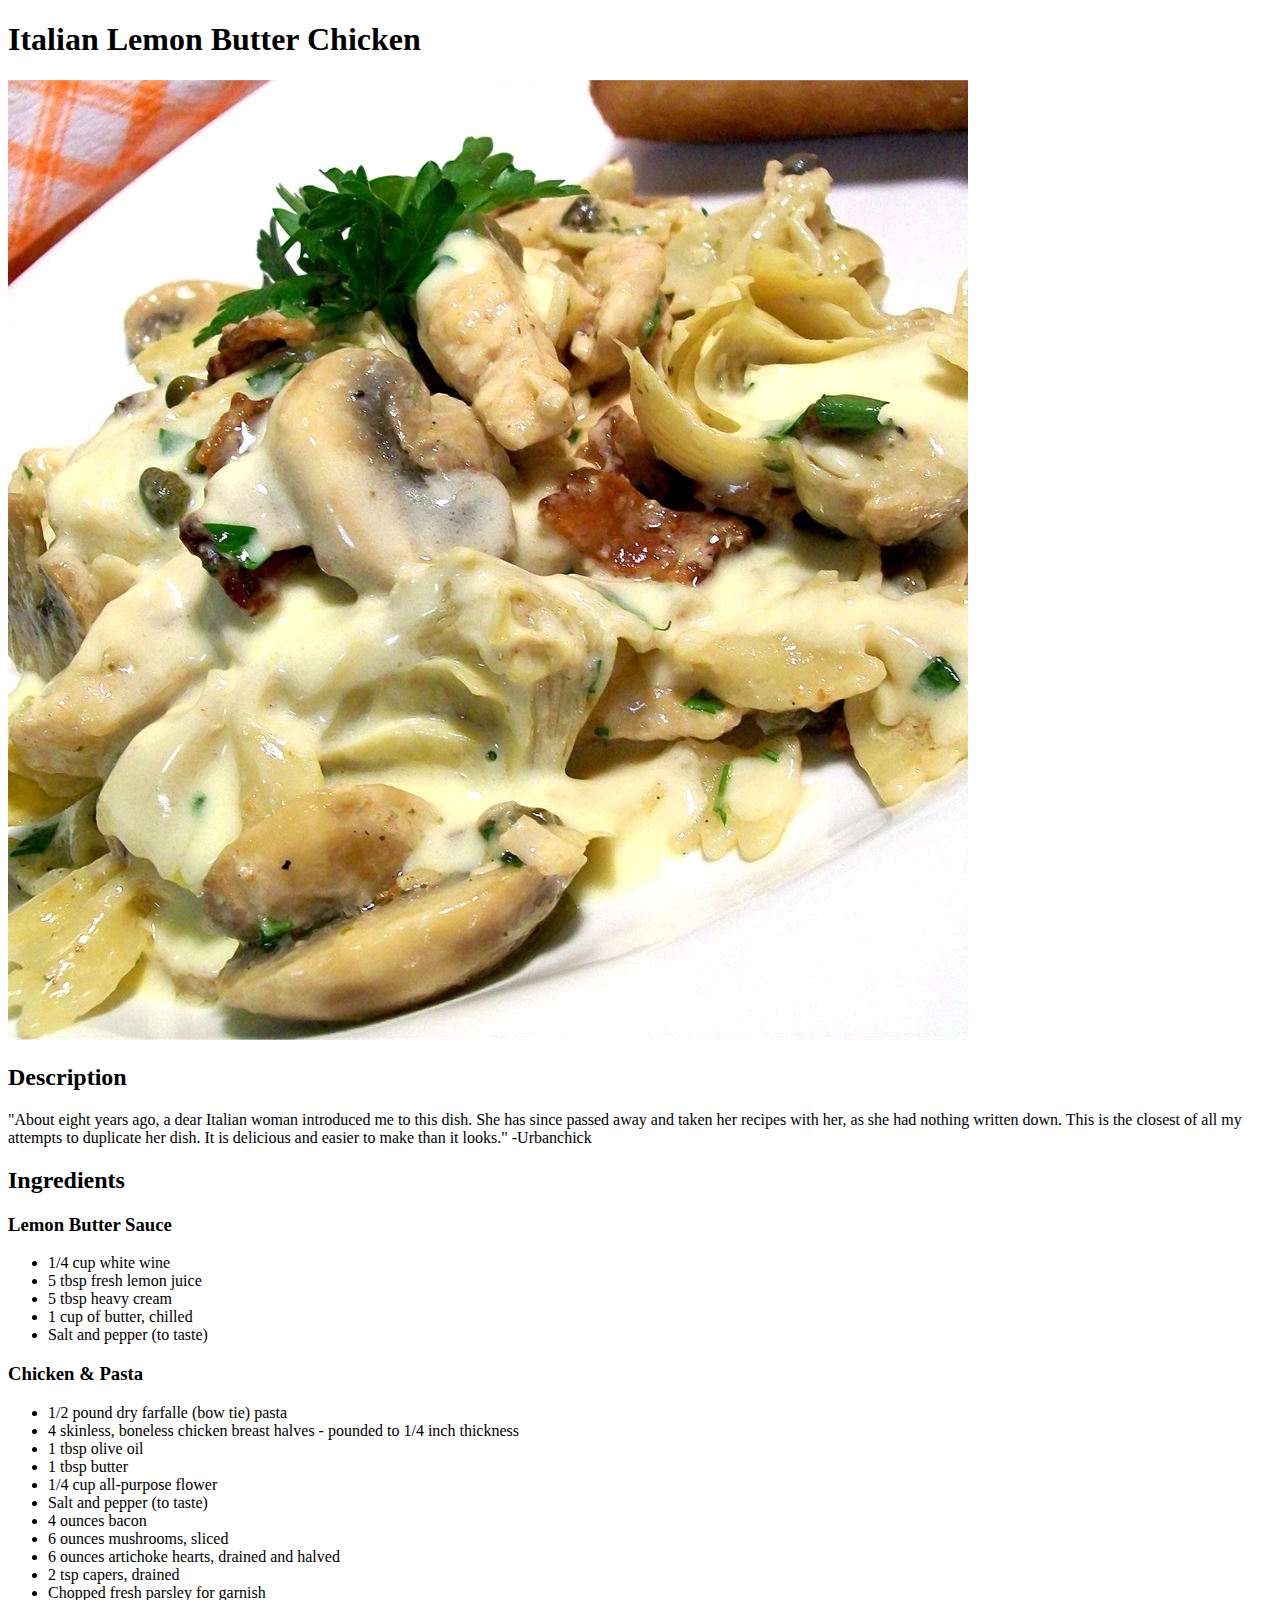
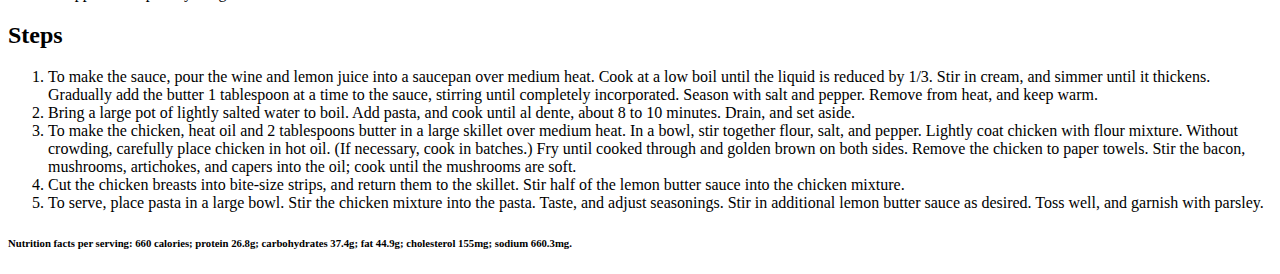
==== recipes/butter-chicken.html @ b6d5867d "Connected index to butter chicken recipe page Finished butter chicken recipe page" ====
<!DOCTYPE html>

<html lang="en">

<head>
    <meta charset="UTF-8">
    <meta http-equiv="X-UA-Compatible" content="IE=edge">
    <meta name="viewport" content="width=
    , initial-scale=1.0">

    <title>Italian Lemon Butter Chicken Recipe</title>

</head>

<body>
    
    <h1>Italian Lemon Butter Chicken</h1>

    <img src="../images/italian-lemon-butter-chicken-finished.jpeg" alt="A picture of finished italian lemon butter chicken">

    <h2>Description</h2>

    <p>"About eight years ago, a dear Italian woman introduced me to this dish. She has since passed away and taken her recipes with her, as she had nothing written down. This is the closest of all my attempts to duplicate her dish. It is delicious and easier to make than it looks." -Urbanchick</p>

    <h2>Ingredients</h2>
    
    <h3>Lemon Butter Sauce</h3>
    <ul>
        <li>1/4 cup white wine</li>
        <li>5 tbsp fresh lemon juice</li>
        <li>5 tbsp heavy cream</li>
        <li>1 cup of butter, chilled</li>
        <li>Salt and pepper (to taste)</li>
    </ul>

    <h3>Chicken & Pasta</h3>
    <ul>
        <li>1/2 pound dry farfalle (bow tie) pasta</li>
        <li>4 skinless, boneless chicken breast halves - pounded to 1/4 inch thickness</li>
        <li>1 tbsp olive oil</li>
        <li>1 tbsp butter</li>
        <li>1/4 cup all-purpose flower</li>
        <li>Salt and pepper (to taste)</li>
        <li>4 ounces bacon</li>
        <li>6 ounces mushrooms, sliced</li>
        <li>6 ounces artichoke hearts, drained and halved</li>
        <li>2 tsp capers, drained</li>
        <li>Chopped fresh parsley for garnish</li>
    </ul>

    <h2>Steps</h2>
    <ol>
        <li>To make the sauce, pour the wine and lemon juice into a saucepan over medium heat. Cook at a low boil until the liquid is reduced by 1/3. Stir in cream, and simmer until it thickens. Gradually add the butter 1 tablespoon at a time to the sauce, stirring until completely incorporated. Season with salt and pepper. Remove from heat, and keep warm.</li>
        <li>Bring a large pot of lightly salted water to boil. Add pasta, and cook until al dente, about 8 to 10 minutes. Drain, and set aside.</li>
        <li>To make the chicken, heat oil and 2 tablespoons butter in a large skillet over medium heat. In a bowl, stir together flour, salt, and pepper. Lightly coat chicken with flour mixture. Without crowding, carefully place chicken in hot oil. (If necessary, cook in batches.) Fry until cooked through and golden brown on both sides. Remove the chicken to paper towels. Stir the bacon, mushrooms, artichokes, and capers into the oil; cook until the mushrooms are soft.</li>
        <li>Cut the chicken breasts into bite-size strips, and return them to the skillet. Stir half of the lemon butter sauce into the chicken mixture.</li>
        <li>To serve, place pasta in a large bowl. Stir the chicken mixture into the pasta. Taste, and adjust seasonings. Stir in additional lemon butter sauce as desired. Toss well, and garnish with parsley.</li>
    </ol>

    <h6>Nutrition facts per serving: 660 calories; protein 26.8g; carbohydrates 37.4g; fat 44.9g; cholesterol 155mg; sodium 660.3mg.</h6>
</body>

</html>
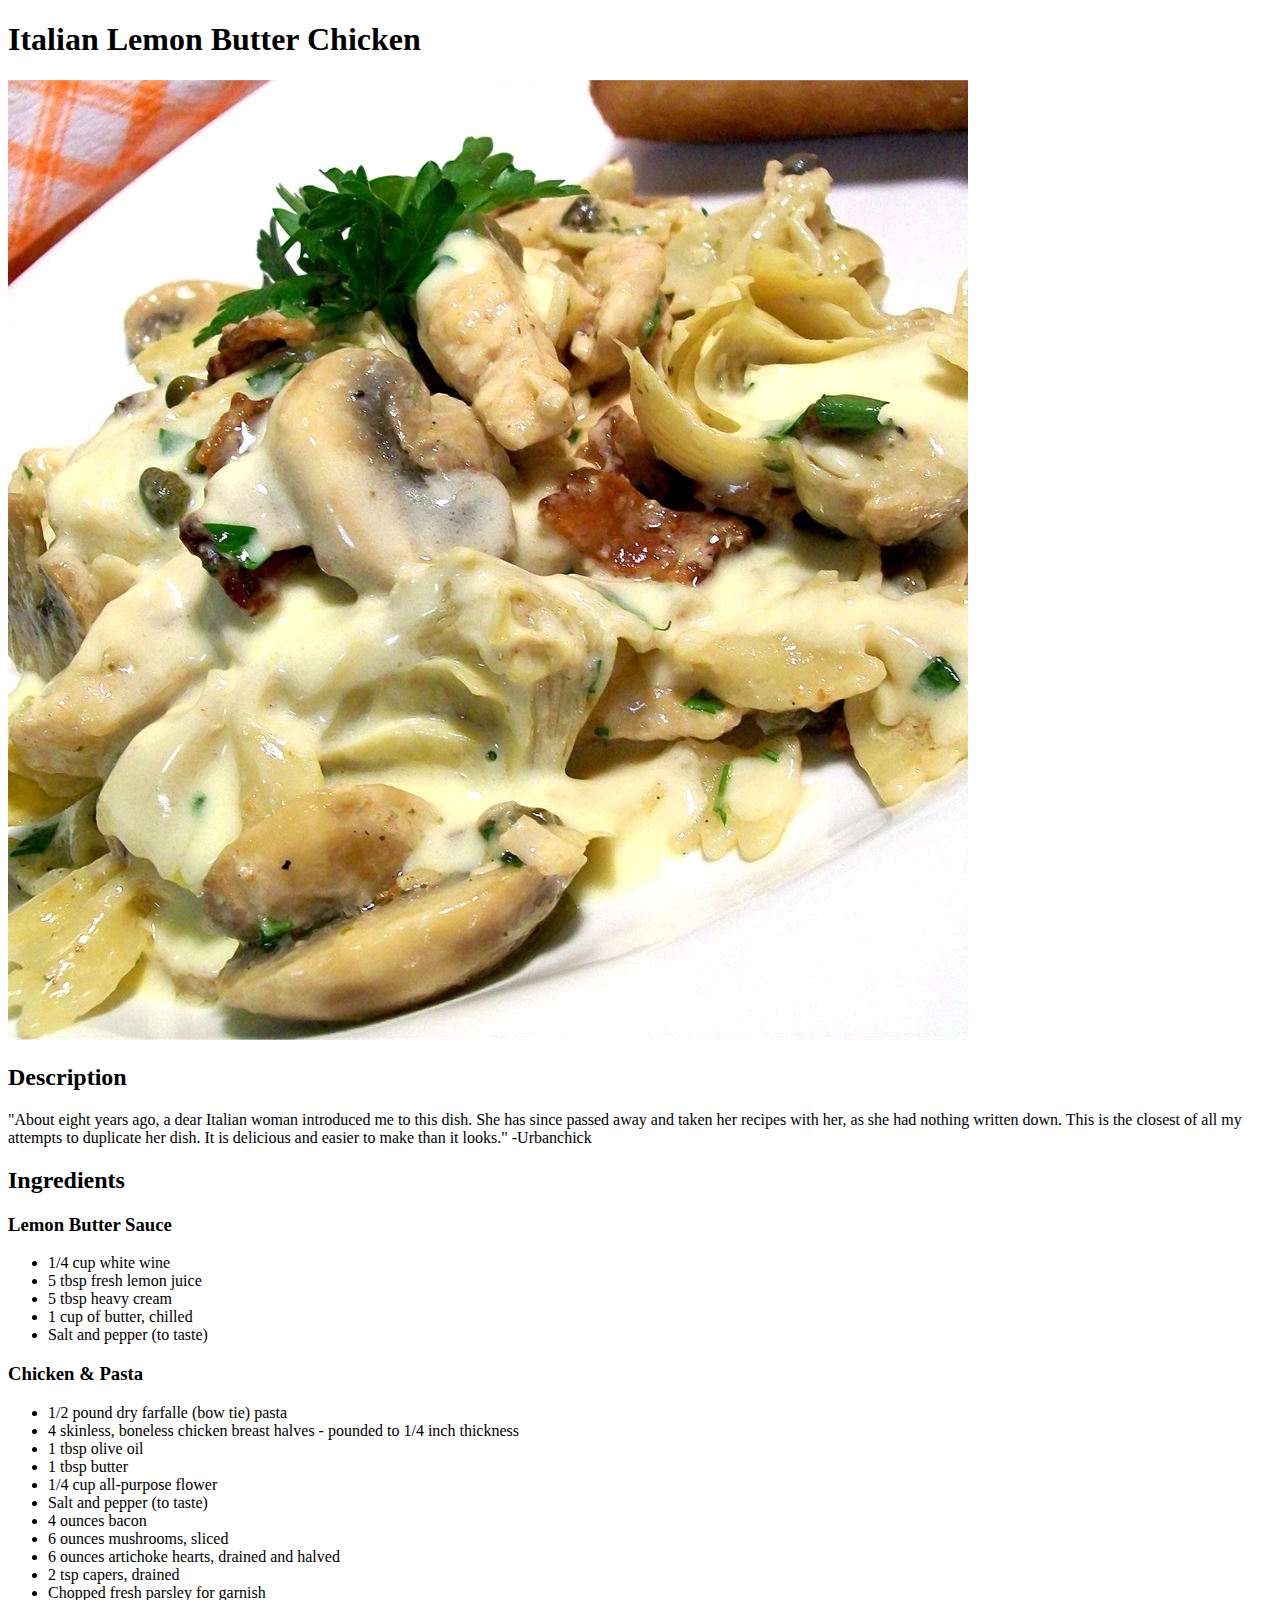
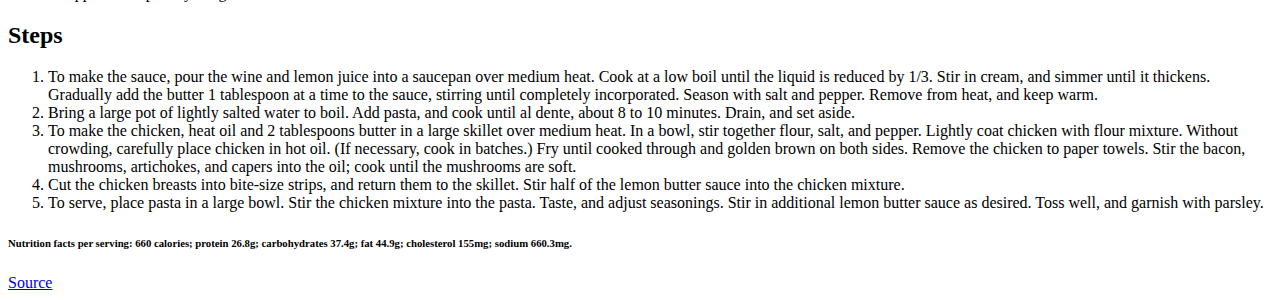
==== commit 0f83ba46: "Added source link in butter chicken recipe" ====
--- a/recipes/butter-chicken.html
+++ b/recipes/butter-chicken.html
@@ -58,6 +58,7 @@
     </ol>
 
     <h6>Nutrition facts per serving: 660 calories; protein 26.8g; carbohydrates 37.4g; fat 44.9g; cholesterol 155mg; sodium 660.3mg.</h6>
+    <a href="https://www.allrecipes.com/recipe/88108/amazing-italian-lemon-butter-chicken/">Source</a>
 </body>
 
 </html>